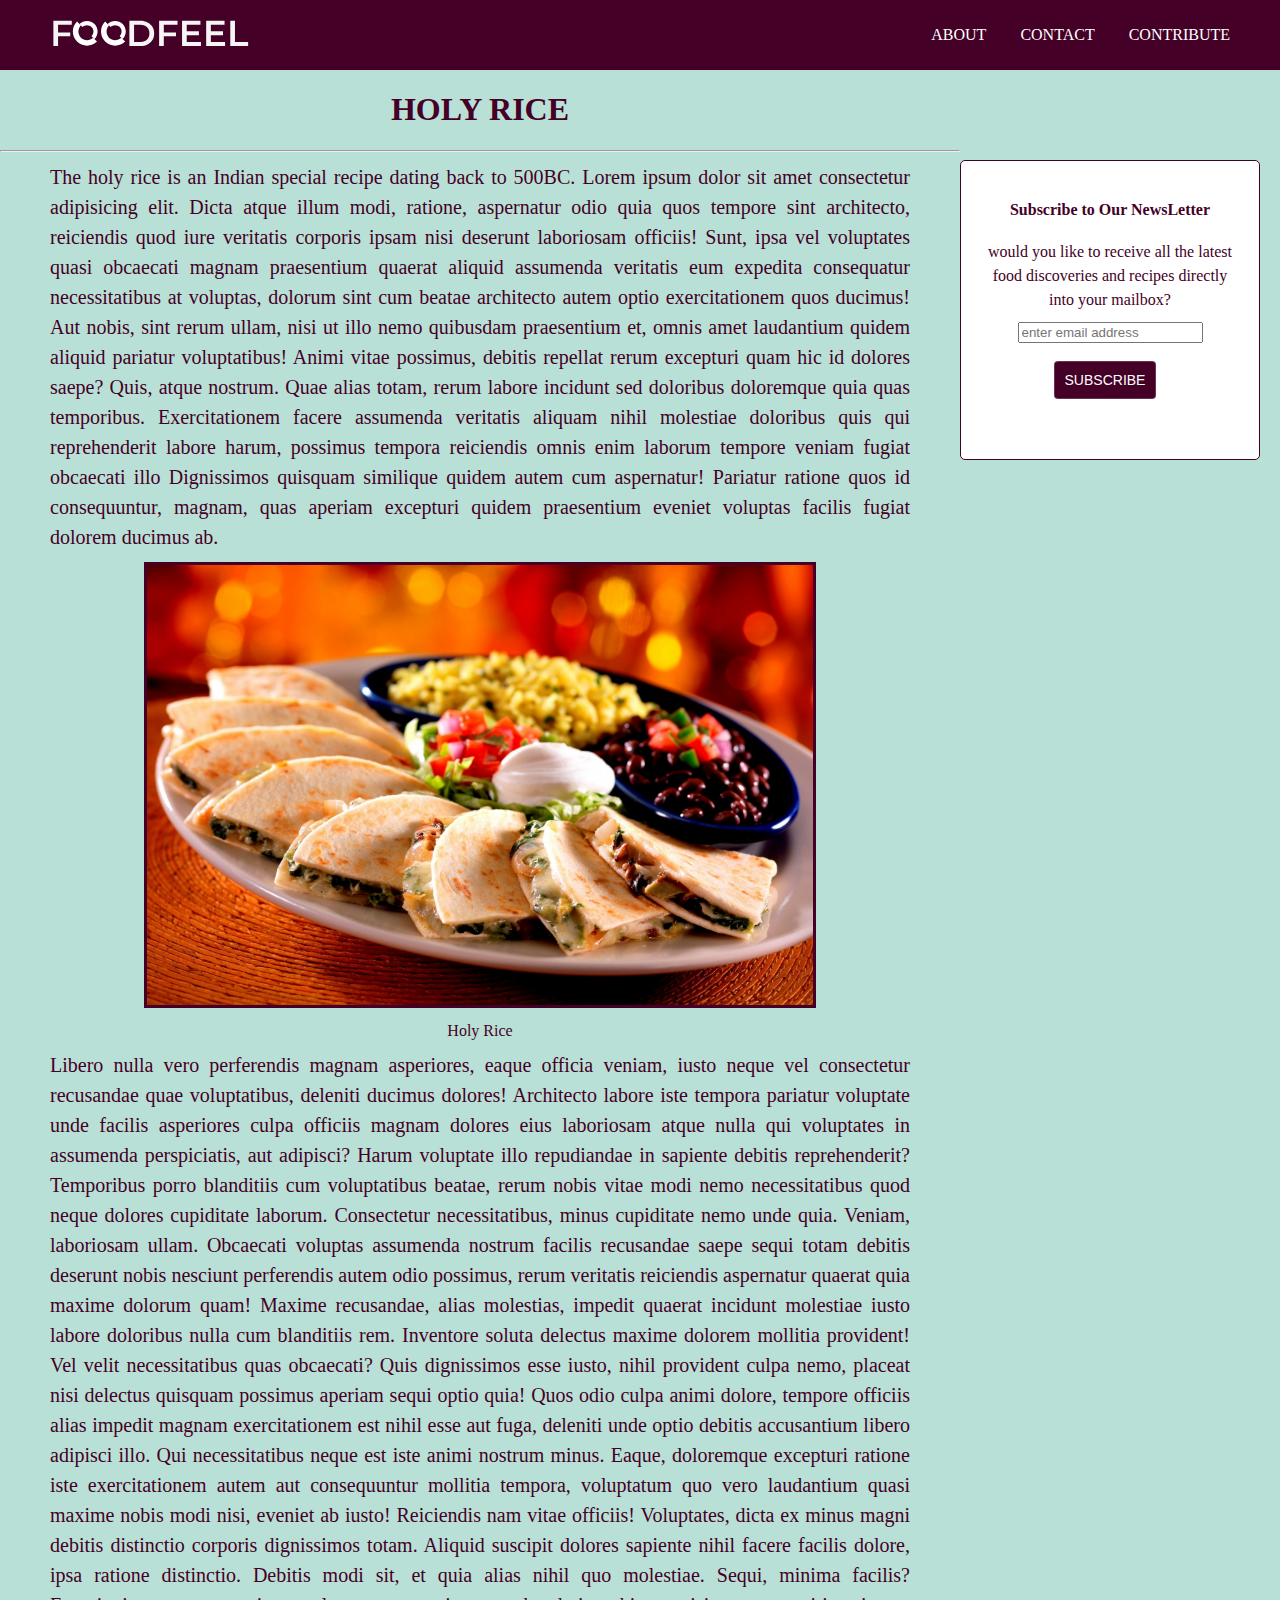
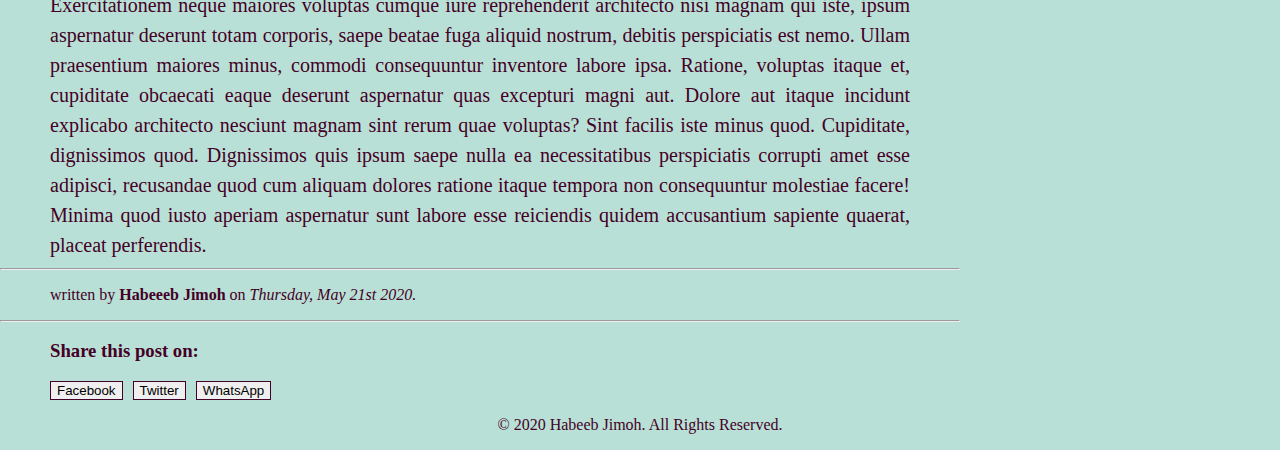
==== blog-post.html @ 4ff2afb5 "Add files via upload" ====
<!DOCTYPE html>
<html lang="en">
<head>
	<meta charset="UTF-8">
	<meta name="viewport" content="width=device-width, initial-scale=1.0">
	<title>Holy Rice | FoodFeel Blog</title>
	<link rel="stylesheet" href="./css/style2.css">
</head>
<body>
	<nav>
		<div class="logo">
			<a href="index.html"><img src="./images/logo.svg" alt="logo"></a>
		</div>
		<div class="links">
			<ul>
				<li><a href="#">About</a></li>
				<li><a href="#">Contact</a></li>
				<li><a href="#">Contribute</a></li>
			</ul>
		</div>
	</nav>

	
	<div class="container">
		<div class="main">
            <h1>HOLY RICE</h1>
			<hr>
			<div>
            <p class="article">
                The holy rice is an Indian special recipe dating back to 500BC. 
                Lorem ipsum dolor sit amet consectetur adipisicing elit. Dicta atque illum modi, ratione, aspernatur odio quia quos tempore sint architecto, reiciendis quod iure veritatis corporis ipsam nisi deserunt laboriosam officiis! Sunt, ipsa vel voluptates quasi obcaecati magnam praesentium quaerat aliquid assumenda veritatis eum expedita consequatur necessitatibus at voluptas, dolorum sint cum beatae architecto autem optio exercitationem quos ducimus! Aut nobis, sint rerum ullam, nisi ut illo nemo quibusdam praesentium et, omnis amet laudantium quidem aliquid pariatur voluptatibus! Animi vitae possimus, debitis repellat rerum excepturi quam hic id dolores saepe? Quis, atque nostrum. Quae alias totam, rerum labore incidunt sed doloribus doloremque quia quas temporibus. Exercitationem facere assumenda veritatis aliquam nihil molestiae doloribus quis qui reprehenderit labore harum, possimus tempora reiciendis omnis enim laborum tempore veniam fugiat obcaecati illo Dignissimos quisquam similique quidem autem cum aspernatur! Pariatur ratione quos id consequuntur, magnam, quas aperiam excepturi quidem praesentium eveniet voluptas facilis fugiat dolorem ducimus ab.</p> 
                <div class="center"><img class="img-article" src="./images/1.jpg" alt="holy rice"></div> 
                    <figcaption class="center">Holy Rice</figcaption>
                  <p class="article">Libero nulla vero perferendis magnam asperiores, eaque officia veniam, iusto neque vel consectetur recusandae quae voluptatibus, deleniti ducimus dolores! Architecto labore iste tempora pariatur voluptate unde facilis asperiores culpa officiis magnam dolores eius laboriosam atque nulla qui voluptates in assumenda perspiciatis, aut adipisci? Harum voluptate illo repudiandae in sapiente debitis reprehenderit? Temporibus porro blanditiis cum voluptatibus beatae, rerum nobis vitae modi nemo necessitatibus quod neque dolores cupiditate laborum. Consectetur necessitatibus, minus cupiditate nemo unde quia. Veniam, laboriosam ullam. Obcaecati voluptas assumenda nostrum facilis recusandae saepe sequi totam debitis deserunt nobis nesciunt perferendis autem odio possimus, rerum veritatis reiciendis aspernatur quaerat quia maxime dolorum quam! Maxime recusandae, alias molestias, impedit quaerat incidunt molestiae iusto labore doloribus nulla cum blanditiis rem. Inventore soluta delectus maxime dolorem mollitia provident! Vel velit necessitatibus quas obcaecati? Quis dignissimos esse iusto, nihil provident culpa nemo, placeat nisi delectus quisquam possimus aperiam sequi optio quia! Quos odio culpa animi dolore, tempore officiis alias impedit magnam exercitationem est nihil esse aut fuga, deleniti unde optio debitis accusantium libero adipisci illo. Qui necessitatibus neque est iste animi nostrum minus. Eaque, doloremque excepturi ratione iste exercitationem autem aut consequuntur mollitia tempora, voluptatum quo vero laudantium quasi maxime nobis modi nisi, eveniet ab iusto! Reiciendis nam vitae officiis! Voluptates, dicta ex minus magni debitis distinctio corporis dignissimos totam. Aliquid suscipit dolores sapiente nihil facere facilis dolore, ipsa ratione distinctio. Debitis modi sit, et quia alias nihil quo molestiae. Sequi, minima facilis? Exercitationem neque maiores voluptas cumque iure reprehenderit architecto nisi magnam qui iste, ipsum aspernatur deserunt totam corporis, saepe beatae fuga aliquid nostrum, debitis perspiciatis est nemo. Ullam praesentium maiores minus, commodi consequuntur inventore labore ipsa. Ratione, voluptas itaque et, cupiditate obcaecati eaque deserunt aspernatur quas excepturi magni aut. Dolore aut itaque incidunt explicabo architecto nesciunt magnam sint rerum quae voluptas? Sint facilis iste minus quod. Cupiditate, dignissimos quod. Dignissimos quis ipsum saepe nulla ea necessitatibus perspiciatis corrupti amet esse adipisci, recusandae quod cum aliquam dolores ratione itaque tempora non consequuntur molestiae facere! Minima quod iusto aperiam aspernatur sunt labore esse reiciendis quidem accusantium sapiente quaerat, placeat perferendis.
            </p></div><hr>
            <div class="author">
               <p>written by <strong>Habeeeb Jimoh</strong> on <em>Thursday, May 21st 2020.</em> </p>
            </div><hr>
            <div class="share">
            <h3>Share this post on:</h3><button>Facebook</button><button>Twitter</button><button>WhatsApp</button>
            </div>  
		</div>
		<div class="sidebar">
			<h4>Subscribe to Our NewsLetter</h4>
			<p>would you like to receive all the latest <br> food discoveries and recipes directly into your mailbox?</p>
			
			<input type="text" placeholder="enter email address"><br><br>
			<button class="submit">Subscribe</button>
			
		</div>
	</div>
	<footer>
		<p> © 2020 Habeeb Jimoh. All Rights Reserved.</p>
	</footer>
</div>
</body>
</html>
---- css/style2.css ----
@import url('nav.css');
@import url('article.css');
@import url('sidebar.css');
@import url('footer.css');

* {
    box-sizing: border-box;
}

body {
    margin: 0 auto;
    background-color: #b9e0d6;
    color: #440026;
}

.container {
  display: flex;
  flex: 0.6 0.4;

}

@media only screen and (max-width: 760px) {
    .container {
        flex-direction: column;
    }
  
    .sidebar {
     margin: 20px;
    }
  }
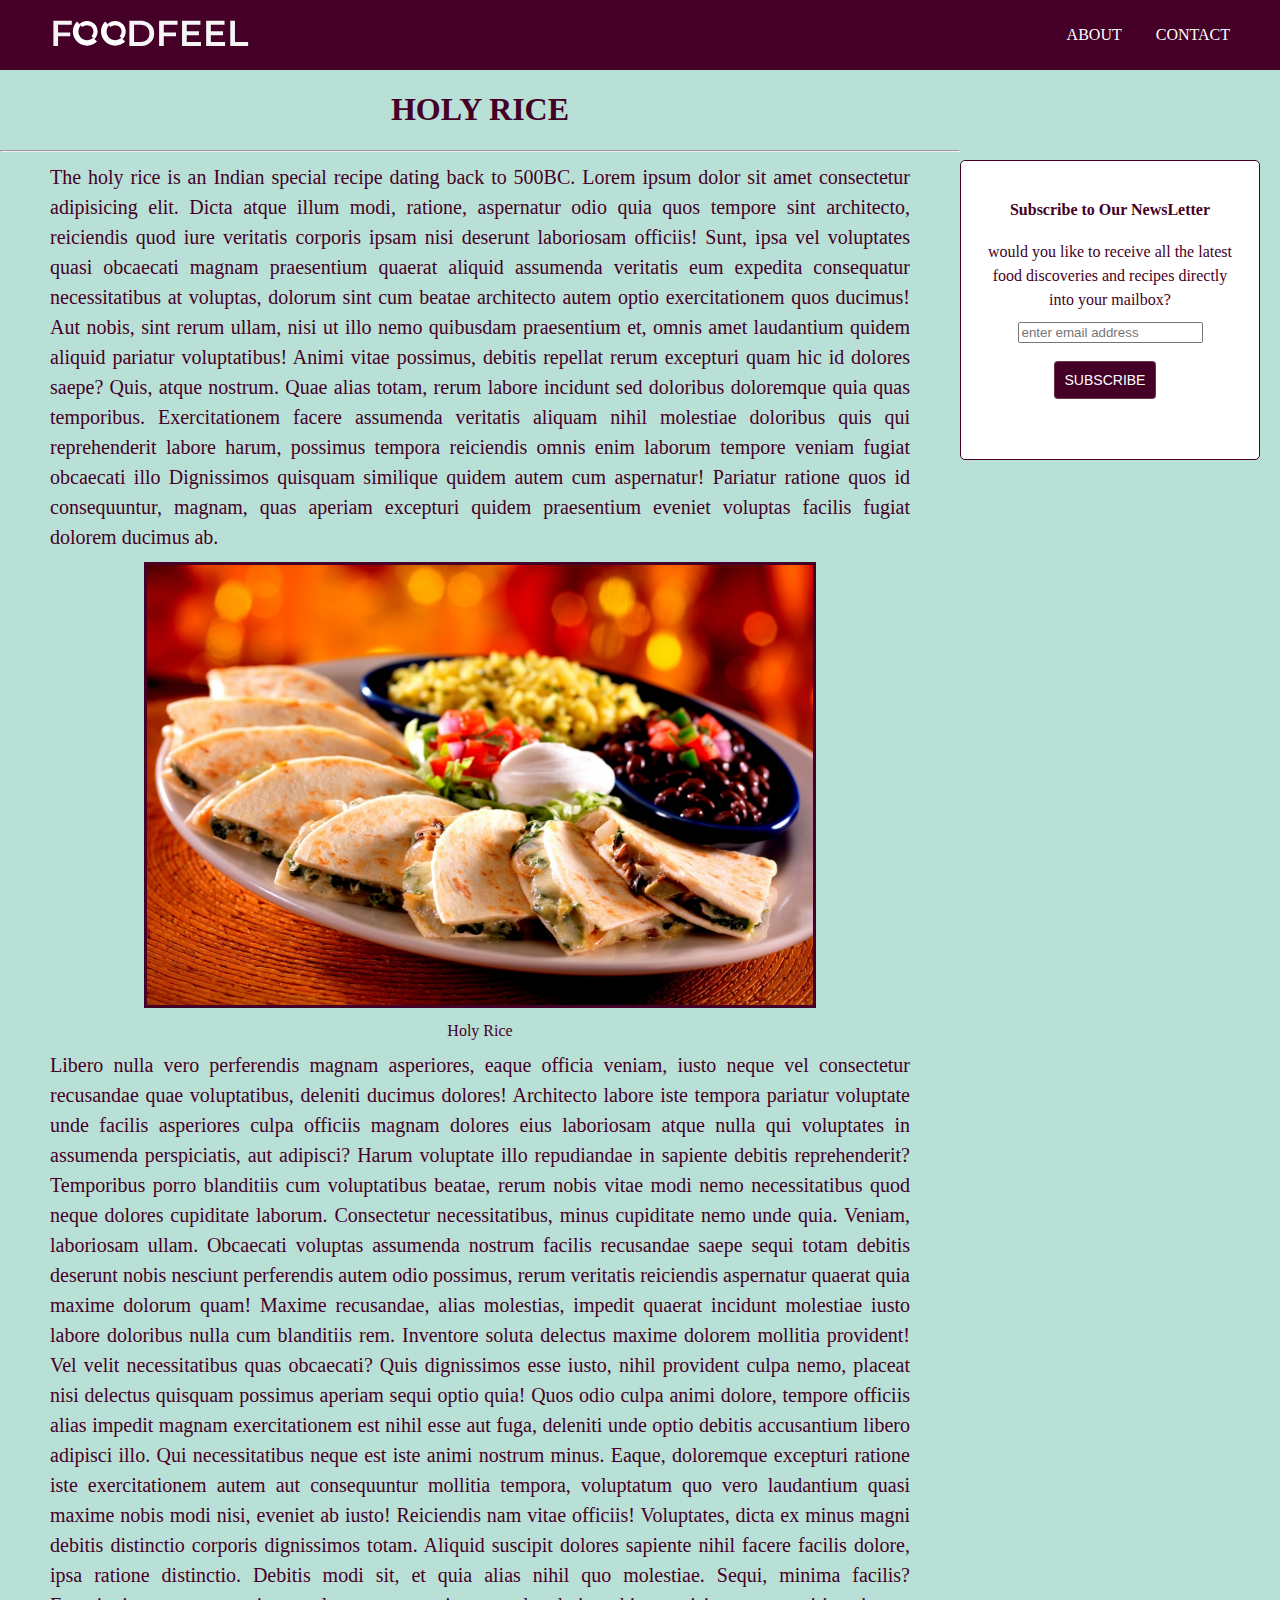
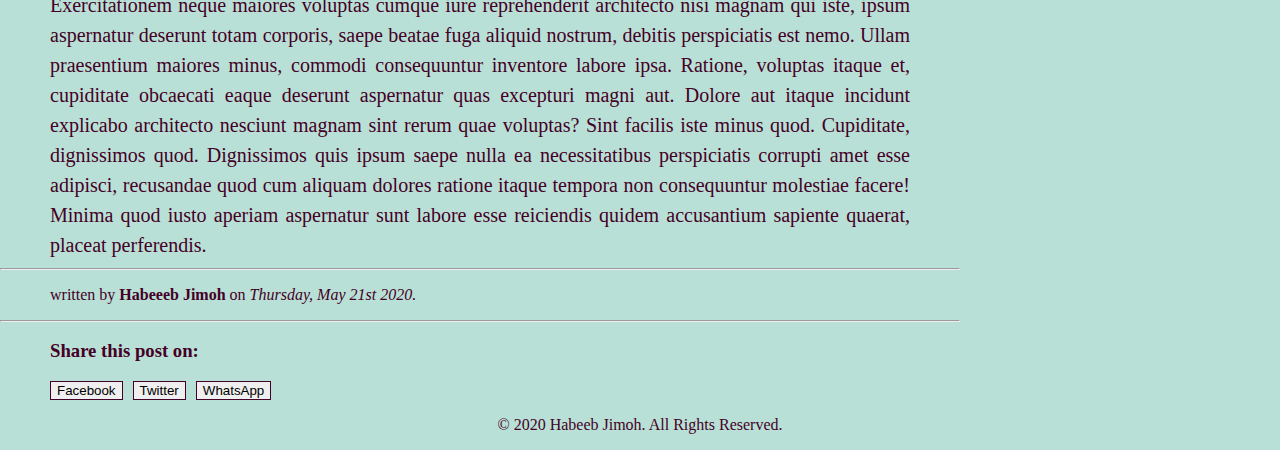
==== commit 1f82f19b: "Update blog-post.html" ====
--- a/blog-post.html
+++ b/blog-post.html
@@ -15,7 +15,6 @@
 			<ul>
 				<li><a href="#">About</a></li>
 				<li><a href="#">Contact</a></li>
-				<li><a href="#">Contribute</a></li>
 			</ul>
 		</div>
 	</nav>
@@ -54,4 +53,4 @@
 	</footer>
 </div>
 </body>
-</html>+</html>
